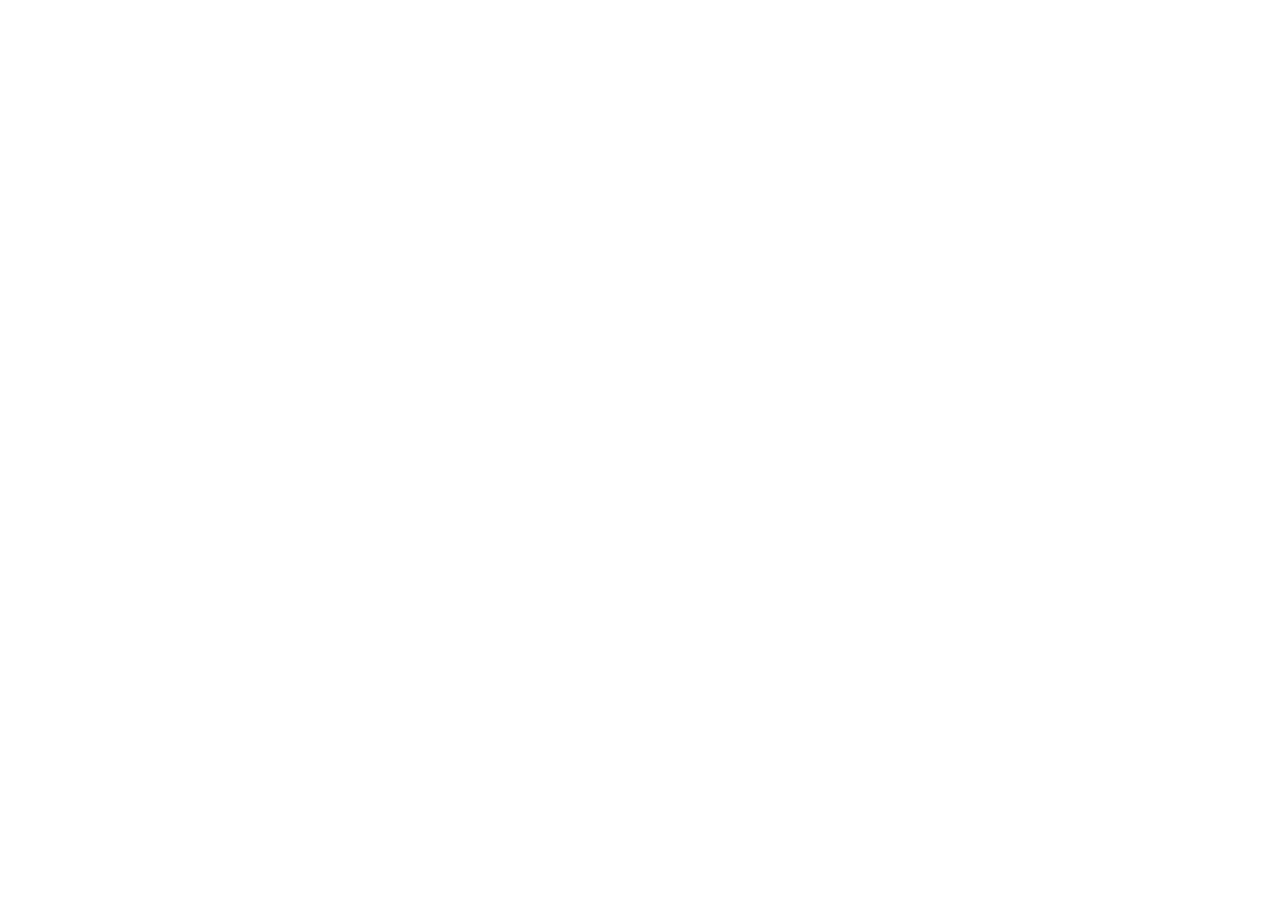
==== index.html @ 5f324039 "first commit" ====
<!doctype html>
<html lang="ru">
<head>
    <meta charset="UTF-8"/>
    <meta name="viewport" content="width=device-width, initial-scale=1.0"/>
    <meta name="theme-color" content="#000000">

    <title>Раскрой</title>
    <link rel="canonical" href="https://yugle7.github.io/wh-cut-test/"/>
    <link rel="icon" type="image/svg+xml" href="favicon.svg">
    <style>
        #print * {
            font-family: system-ui, -apple-system, BlinkMacSystemFont, "Segoe UI", Roboto, "Helvetica Neue", Arial, sans-serif;
            line-height: 1.2;
            font-size: 4mm;
        }

        #print {
            width: 100%;
            height: 100%;
            margin: 0;
            padding: 0;
            background: white;
        }

        table {
            border-collapse: collapse;
        }

        th {
            background-color: lightgray;
            text-align: center;
            print-color-adjust: exact;
            -webkit-print-color-adjust: exact;
        }

        th {
            white-space: nowrap;
        }

        th, td {
            border: 1px solid black;
            padding: 1mm 2mm;
            text-align: center;
            width: fit-content;
        }

        .page {
            position: relative;
            break-before: page;
            page-break-before: always;
            width: 100%;
            height: 100%;
            /*padding: 1cm 3cm 1cm 1cm;*/
        }

        .takes {
            position: absolute;
            bottom: 0;
            right: 0;
            transform-origin: right bottom;
            transform: rotate(90deg) translateY(100%) translateY(2cm) translateX(-100px);
            width: 5cm;
        }

        #print {
            display: flex;
            flex-direction: column;
            gap: 1cm;
            align-items: flex-start;
        }

        body {
            margin: 0;
            padding: 0;
        }

        #print, #print * {
            color: black;
            visibility: visible;
        }

        .line {
            width: 40px;
            height: 4px;
        }

        .black {
            stroke: black;
        }

        @media print {
            @page {
                margin: 0 !important;
                size: A4;
            }

            @page {
                @top-center {
                    content: none;
                }
                @bottom-center {
                    content: none;
                }
            }


        }
    </style>
</head>

<body>

<div id="print">
    <div class="page">
        <table class="takes">
            <thead>
            <tr>
                <th>#</th>
                <th>Длина</th>
                <th>Ширина</th>
                <th>Кол-во</th>
            </tr>
            </thead>
            <tbody>
            <tr>
                <td>2</td>
                <td>
                    <div class="col"><span>384</span>
                        <svg class="line black">
                            <use href="sprite.svg#dash"></use>
                        </svg>
                    </div>
                </td>
                <td>
                    <div class="col"><span>320</span>
                        <svg class="line black">
                            <use href="sprite.svg#dash"></use>
                        </svg>
                    </div>
                </td>
                <td>2</td>
            </tr>
            <tr>
                <td>3</td>
                <td>
                    <div class="col"><span>801</span></div>
                </td>
                <td>
                    <div class="col"><span>320</span>
                        <svg class="line black">
                            <use href="sprite.svg#line"></use>
                        </svg>
                    </div>
                </td>
                <td>6</td>
            </tr>
            <tr>
                <td>4</td>
                <td>
                    <div class="col"><span>802</span>
                        <svg class="line black">
                            <use href="sprite.svg#dash"></use>
                        </svg>
                    </div>
                </td>
                <td>
                    <div class="col"><span>80</span>
                        <svg class="line black">
                            <use href="sprite.svg#dash"></use>
                        </svg>
                        <svg class="line black">
                            <use href="sprite.svg#line"></use>
                        </svg>
                    </div>
                </td>
                <td>1</td>
            </tr>
            <tr>
                <td>5</td>
                <td>
                    <div class="col"><span>600</span>
                        <svg class="line black">
                            <use href="sprite.svg#line"></use>
                        </svg>
                    </div>
                </td>
                <td>
                    <div class="col"><span>80</span>
                        <svg class="line black">
                            <use href="sprite.svg#dash"></use>
                        </svg>
                    </div>
                </td>
                <td>1</td>
            </tr>
            <tr>
                <td>6</td>
                <td>
                    <div class="col"><span>385</span>
                        <svg class="line black">
                            <use href="sprite.svg#dash"></use>
                        </svg>
                    </div>
                </td>
                <td>
                    <div class="col"><span>330</span>
                        <svg class="line black">
                            <use href="sprite.svg#line"></use>
                        </svg>
                        <svg class="line black">
                            <use href="sprite.svg#dash"></use>
                        </svg>
                    </div>
                </td>
                <td>1</td>
            </tr>
            <tr>
                <td>7</td>
                <td>
                    <div class="col"><span>1030</span></div>
                </td>
                <td>
                    <div class="col"><span>330</span>
                        <svg class="line black">
                            <use href="sprite.svg#dash"></use>
                        </svg>
                        <svg class="line black">
                            <use href="sprite.svg#line"></use>
                        </svg>
                    </div>
                </td>
                <td>8</td>
            </tr>
            <tr>
                <td>8</td>
                <td>
                    <div class="col"><span>730</span>
                        <svg class="line black">
                            <use href="sprite.svg#dash"></use>
                        </svg>
                    </div>
                </td>
                <td>
                    <div class="col"><span>330</span>
                        <svg class="line black">
                            <use href="sprite.svg#line"></use>
                        </svg>
                        <svg class="line black">
                            <use href="sprite.svg#line"></use>
                        </svg>
                    </div>
                </td>
                <td>2</td>
            </tr>
            <tr>
                <td>9</td>
                <td>
                    <div class="col"><span>280</span>
                        <svg class="line black">
                            <use href="sprite.svg#dash"></use>
                        </svg>
                    </div>
                </td>
                <td>
                    <div class="col"><span>330</span>
                        <svg class="line black">
                            <use href="sprite.svg#dash"></use>
                        </svg>
                    </div>
                </td>
                <td>2</td>
            </tr>
            </tbody>
        </table>
    </div>
    <div class="page">
        <table class="takes">
            <thead>
            <tr>
                <th>#</th>
                <th>Длина</th>
                <th>Ширина</th>
                <th>Кол-во</th>
            </tr>
            </thead>
            <tbody>
            <tr>
                <td>2</td>
                <td>
                    <div class="col"><span>384</span>
                        <svg class="line black">
                            <use href="sprite.svg#dash"></use>
                        </svg>
                    </div>
                </td>
                <td>
                    <div class="col"><span>320</span>
                        <svg class="line black">
                            <use href="sprite.svg#dash"></use>
                        </svg>
                    </div>
                </td>
                <td>2</td>
            </tr>
            <tr>
                <td>3</td>
                <td>
                    <div class="col"><span>801</span></div>
                </td>
                <td>
                    <div class="col"><span>320</span>
                        <svg class="line black">
                            <use href="sprite.svg#line"></use>
                        </svg>
                    </div>
                </td>
                <td>6</td>
            </tr>
            <tr>
                <td>4</td>
                <td>
                    <div class="col"><span>802</span>
                        <svg class="line black">
                            <use href="sprite.svg#dash"></use>
                        </svg>
                    </div>
                </td>
                <td>
                    <div class="col"><span>80</span>
                        <svg class="line black">
                            <use href="sprite.svg#dash"></use>
                        </svg>
                        <svg class="line black">
                            <use href="sprite.svg#line"></use>
                        </svg>
                    </div>
                </td>
                <td>1</td>
            </tr>
            <tr>
                <td>5</td>
                <td>
                    <div class="col"><span>600</span>
                        <svg class="line black">
                            <use href="sprite.svg#line"></use>
                        </svg>
                    </div>
                </td>
                <td>
                    <div class="col"><span>80</span>
                        <svg class="line black">
                            <use href="sprite.svg#dash"></use>
                        </svg>
                    </div>
                </td>
                <td>1</td>
            </tr>
            <tr>
                <td>6</td>
                <td>
                    <div class="col"><span>385</span>
                        <svg class="line black">
                            <use href="sprite.svg#dash"></use>
                        </svg>
                    </div>
                </td>
                <td>
                    <div class="col"><span>330</span>
                        <svg class="line black">
                            <use href="sprite.svg#line"></use>
                        </svg>
                        <svg class="line black">
                            <use href="sprite.svg#dash"></use>
                        </svg>
                    </div>
                </td>
                <td>1</td>
            </tr>
            <tr>
                <td>7</td>
                <td>
                    <div class="col"><span>1030</span></div>
                </td>
                <td>
                    <div class="col"><span>330</span>
                        <svg class="line black">
                            <use href="sprite.svg#dash"></use>
                        </svg>
                        <svg class="line black">
                            <use href="sprite.svg#line"></use>
                        </svg>
                    </div>
                </td>
                <td>8</td>
            </tr>
            <tr>
                <td>8</td>
                <td>
                    <div class="col"><span>730</span>
                        <svg class="line black">
                            <use href="sprite.svg#dash"></use>
                        </svg>
                    </div>
                </td>
                <td>
                    <div class="col"><span>330</span>
                        <svg class="line black">
                            <use href="sprite.svg#line"></use>
                        </svg>
                        <svg class="line black">
                            <use href="sprite.svg#line"></use>
                        </svg>
                    </div>
                </td>
                <td>2</td>
            </tr>
            <tr>
                <td>9</td>
                <td>
                    <div class="col"><span>280</span>
                        <svg class="line black">
                            <use href="sprite.svg#dash"></use>
                        </svg>
                    </div>
                </td>
                <td>
                    <div class="col"><span>330</span>
                        <svg class="line black">
                            <use href="sprite.svg#dash"></use>
                        </svg>
                    </div>
                </td>
                <td>2</td>
            </tr>
            </tbody>
        </table>
    </div>
    <div class="page">
        <table class="takes">
            <thead>
            <tr>
                <th>#</th>
                <th>Длина</th>
                <th>Ширина</th>
                <th>Кол-во</th>
            </tr>
            </thead>
            <tbody>
            <tr>
                <td>1</td>
                <td>
                    <div class="col"><span>568</span></div>
                </td>
                <td>
                    <div class="col"><span>80</span>
                        <svg class="line black">
                            <use href="sprite.svg#line"></use>
                        </svg>
                        <svg class="line black">
                            <use href="sprite.svg#dash"></use>
                        </svg>
                    </div>
                </td>
                <td>1</td>
            </tr>
            </tbody>
        </table>
    </div>
</div>

<script>
    window.print();
</script>

</body>
</html>
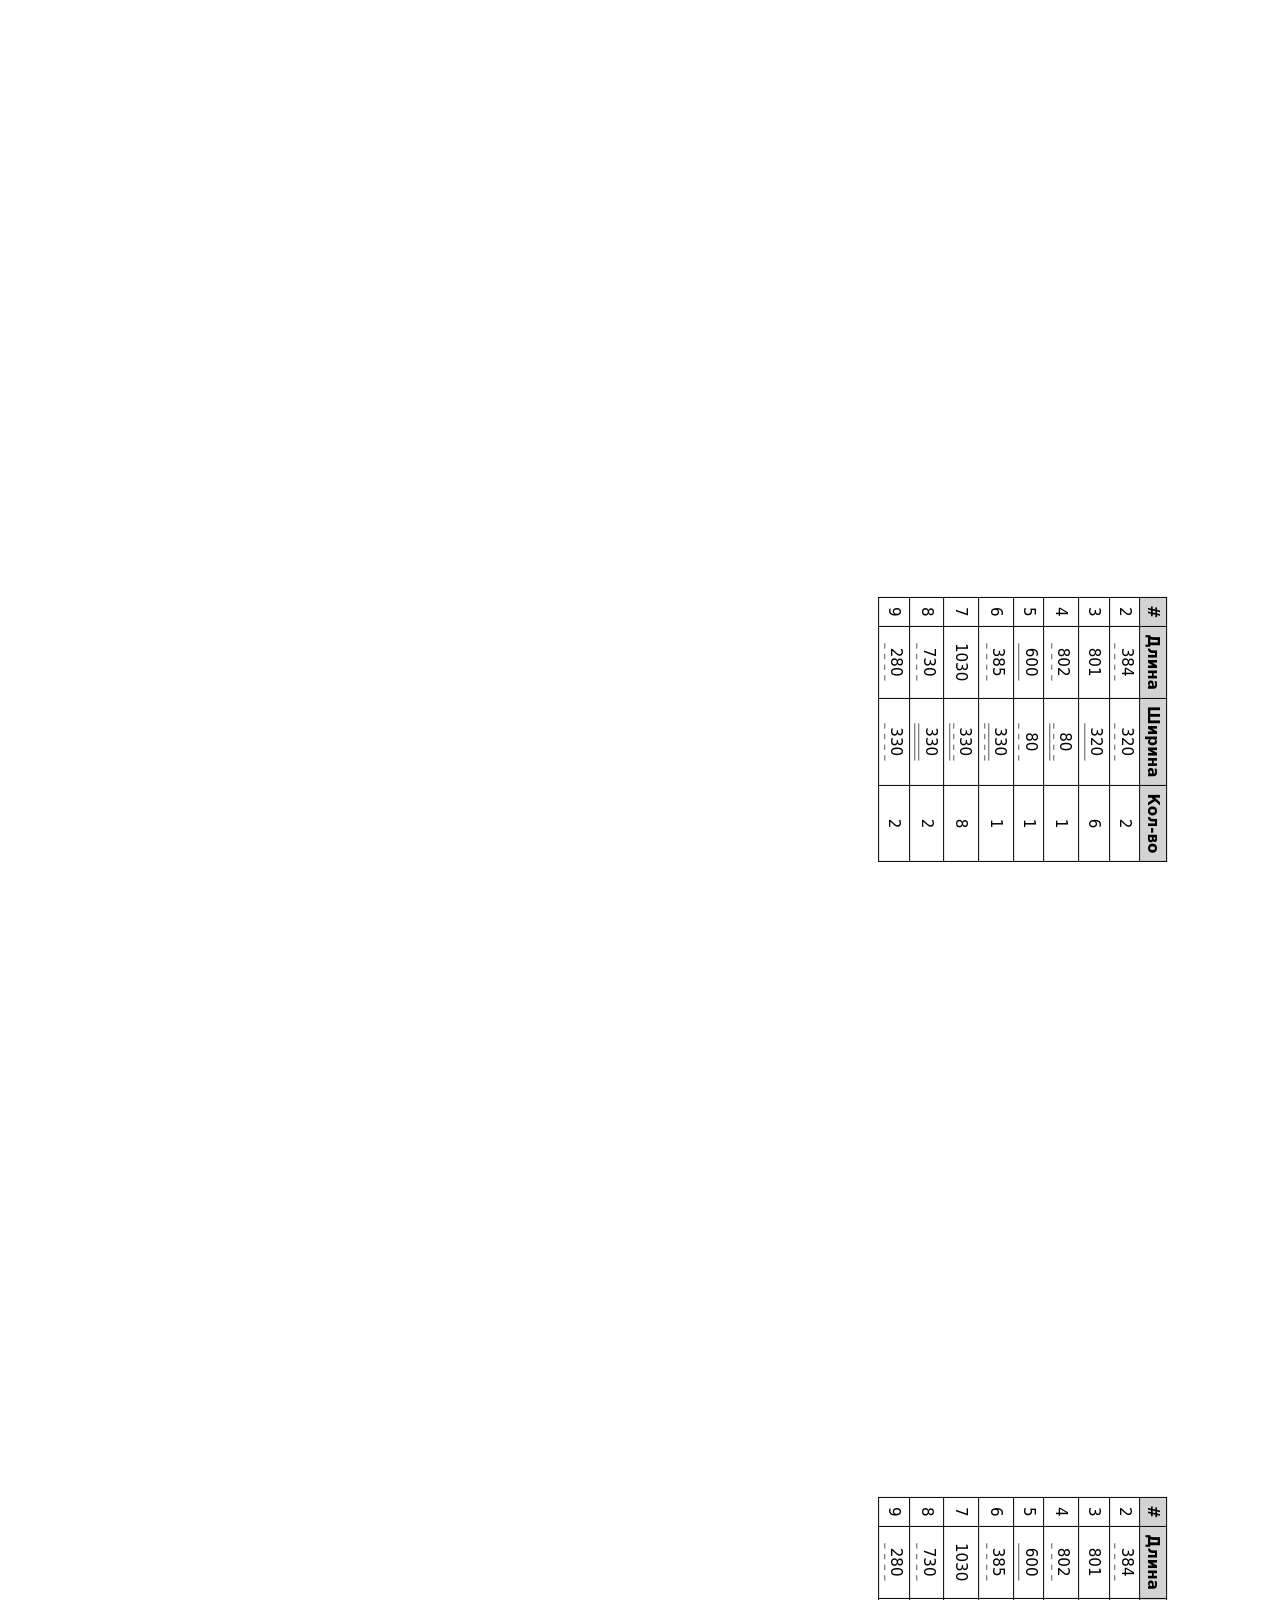
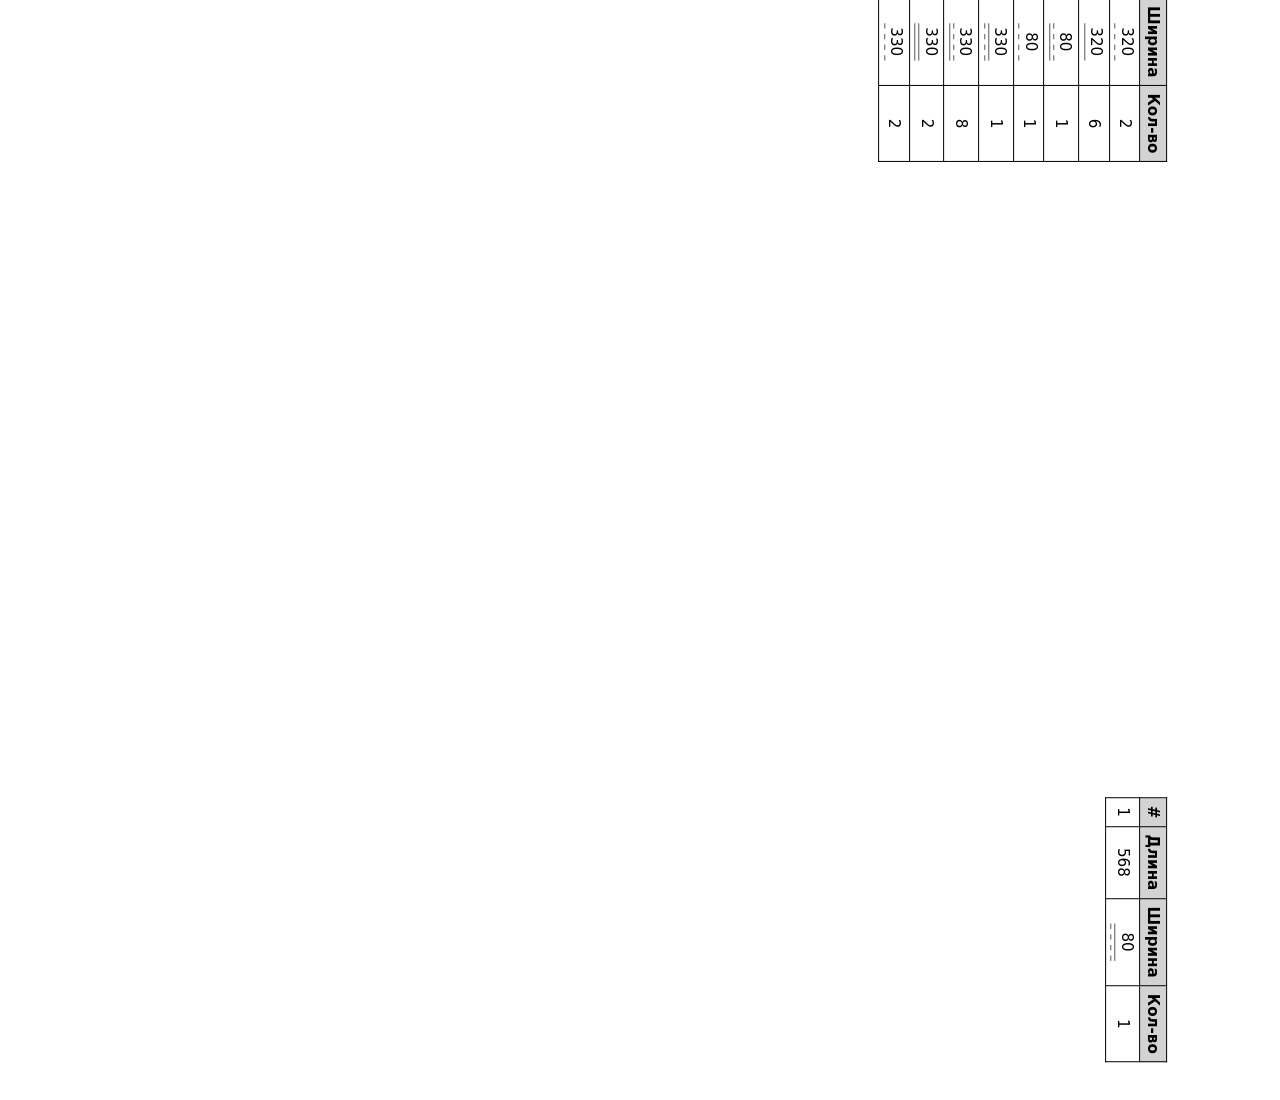
==== commit 529d47c0: "first commit" ====
--- a/index.html
+++ b/index.html
@@ -16,10 +16,9 @@
         }
 
         #print {
+            display: block;
             width: 100%;
             height: 100%;
-            margin: 0;
-            padding: 0;
             background: white;
         }
 
@@ -46,29 +45,25 @@
         }
 
         .page {
-            position: relative;
-            break-before: page;
-            page-break-before: always;
-            width: 100%;
-            height: 100%;
-            /*padding: 1cm 3cm 1cm 1cm;*/
-        }
-
-        .takes {
-            position: absolute;
-            bottom: 0;
-            right: 0;
-            transform-origin: right bottom;
-            transform: rotate(90deg) translateY(100%) translateY(2cm) translateX(-100px);
-            width: 5cm;
-        }
-
-        #print {
             display: flex;
             flex-direction: column;
-            gap: 1cm;
-            align-items: flex-start;
-        }
+            justify-content: flex-end;
+            align-items: flex-end;
+            width: 100%;
+            height: 100vh; /* или 100%, но vh надёжнее для печати */
+            box-sizing: border-box;
+            padding: 1cm 3cm 1cm 1cm;
+            page-break-after: always;
+            break-after: page;
+        }
+
+        .takes {
+            transform: rotate(90deg) translateY(100%); /* поворачиваем таблицу против часовой */
+            transform-origin: right bottom; /* точка поворота – правый нижний угол */
+            width: auto; /* ширина подстраивается под содержимое */
+            /* убрать все absolute-свойства и лишние translate */
+        }
+
 
         body {
             margin: 0;
@@ -78,6 +73,14 @@
         #print, #print * {
             color: black;
             visibility: visible;
+        }
+
+        .col {
+            display: flex;
+            flex-direction: column;
+            gap: 0;
+            width: 100%;
+            align-items: center;
         }
 
         .line {
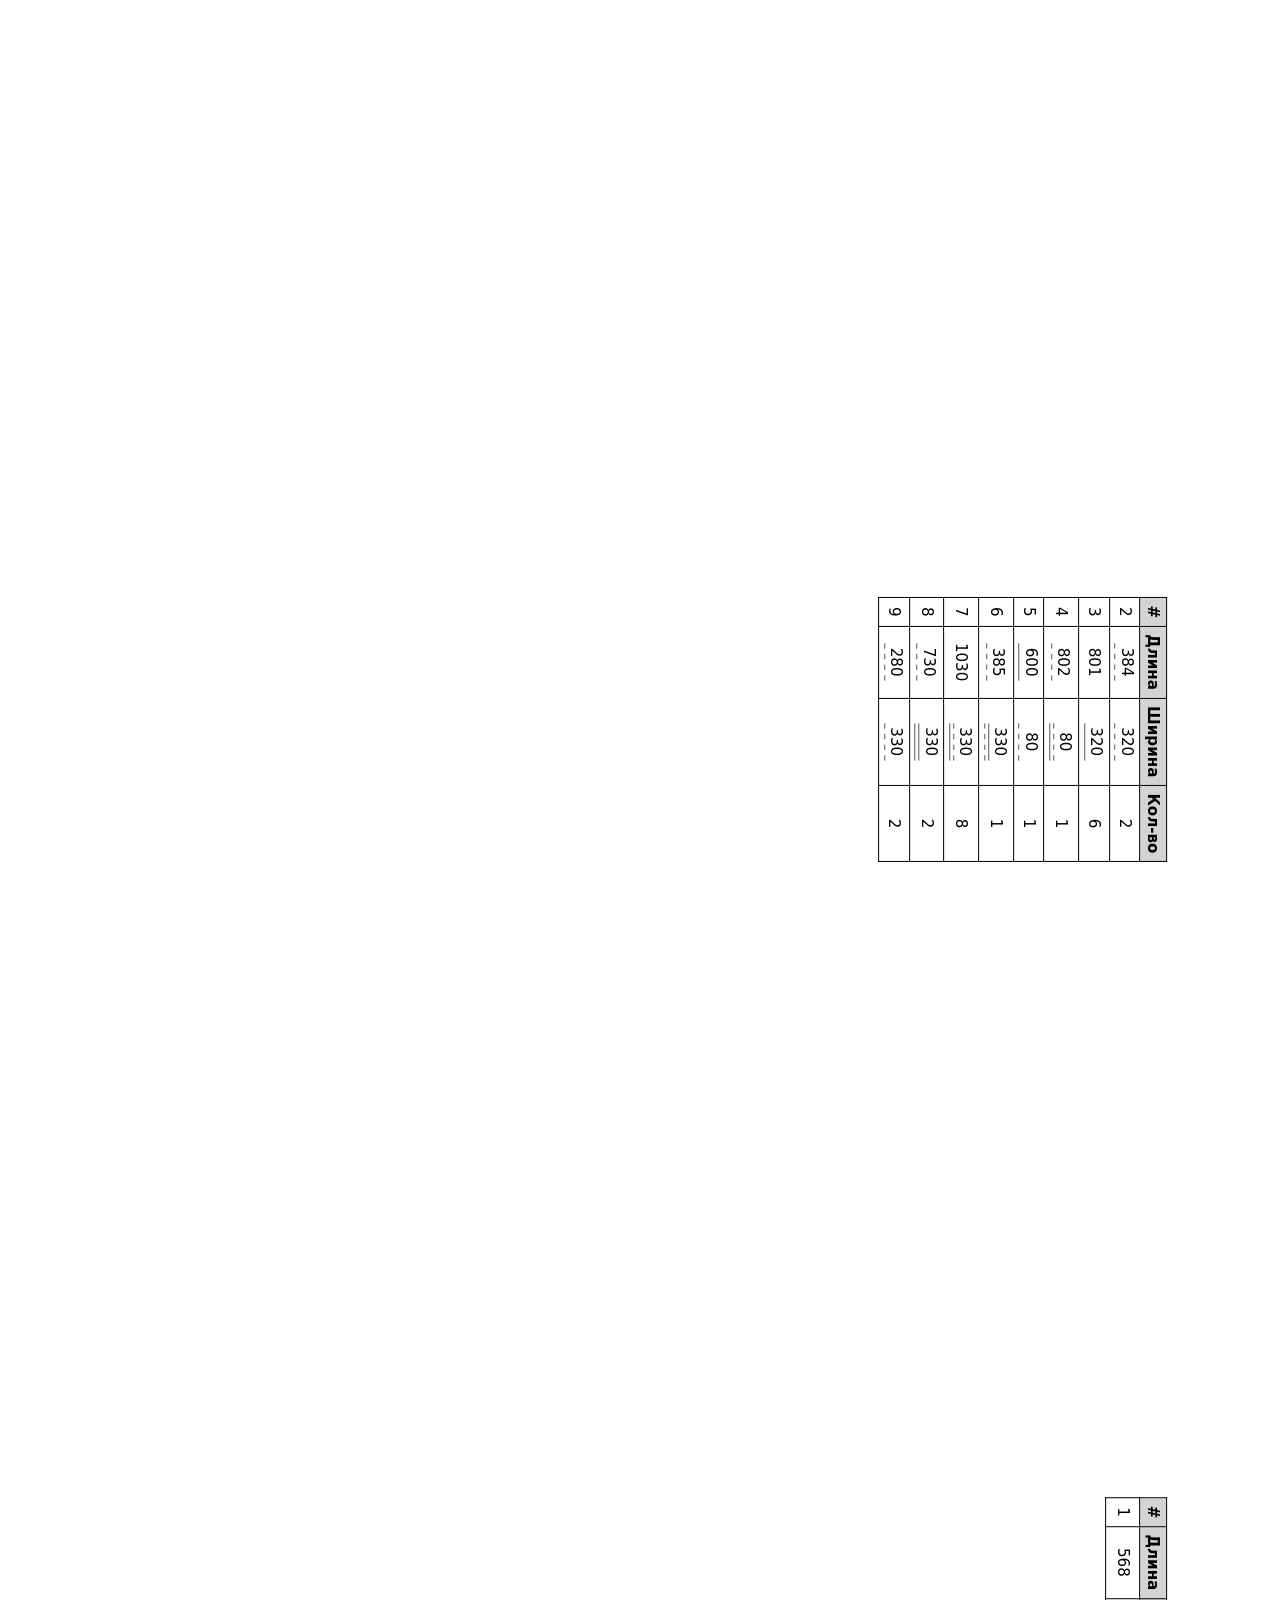
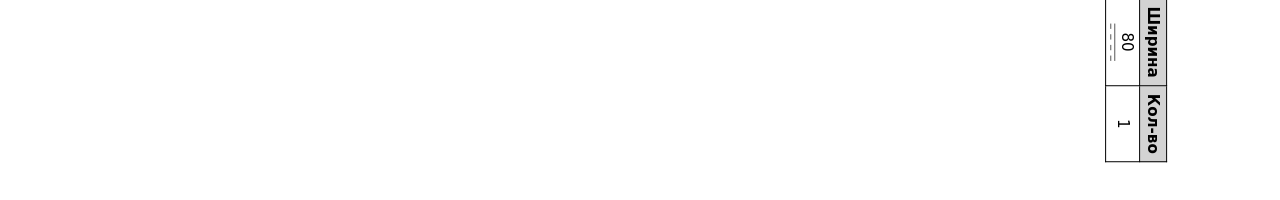
==== commit f619b5b9: "first commit" ====
--- a/index.html
+++ b/index.html
@@ -44,24 +44,28 @@
             width: fit-content;
         }
 
+
         .page {
             display: flex;
             flex-direction: column;
             justify-content: flex-end;
             align-items: flex-end;
             width: 100%;
-            height: 100vh; /* или 100%, но vh надёжнее для печати */
+            height: 100vh;
             box-sizing: border-box;
             padding: 1cm 3cm 1cm 1cm;
             page-break-after: always;
             break-after: page;
+            overflow: hidden;
+            page-break-inside: avoid;
         }
 
         .takes {
-            transform: rotate(90deg) translateY(100%); /* поворачиваем таблицу против часовой */
-            transform-origin: right bottom; /* точка поворота – правый нижний угол */
-            width: auto; /* ширина подстраивается под содержимое */
-            /* убрать все absolute-свойства и лишние translate */
+            transform: rotate(90deg) translateY(100%);
+            transform-origin: right bottom;
+            width: auto;
+            -webkit-transform: rotate(90deg) translateY(100%);
+            -webkit-transform-origin: right bottom;
         }
 
 
@@ -289,168 +293,6 @@
             </thead>
             <tbody>
             <tr>
-                <td>2</td>
-                <td>
-                    <div class="col"><span>384</span>
-                        <svg class="line black">
-                            <use href="sprite.svg#dash"></use>
-                        </svg>
-                    </div>
-                </td>
-                <td>
-                    <div class="col"><span>320</span>
-                        <svg class="line black">
-                            <use href="sprite.svg#dash"></use>
-                        </svg>
-                    </div>
-                </td>
-                <td>2</td>
-            </tr>
-            <tr>
-                <td>3</td>
-                <td>
-                    <div class="col"><span>801</span></div>
-                </td>
-                <td>
-                    <div class="col"><span>320</span>
-                        <svg class="line black">
-                            <use href="sprite.svg#line"></use>
-                        </svg>
-                    </div>
-                </td>
-                <td>6</td>
-            </tr>
-            <tr>
-                <td>4</td>
-                <td>
-                    <div class="col"><span>802</span>
-                        <svg class="line black">
-                            <use href="sprite.svg#dash"></use>
-                        </svg>
-                    </div>
-                </td>
-                <td>
-                    <div class="col"><span>80</span>
-                        <svg class="line black">
-                            <use href="sprite.svg#dash"></use>
-                        </svg>
-                        <svg class="line black">
-                            <use href="sprite.svg#line"></use>
-                        </svg>
-                    </div>
-                </td>
-                <td>1</td>
-            </tr>
-            <tr>
-                <td>5</td>
-                <td>
-                    <div class="col"><span>600</span>
-                        <svg class="line black">
-                            <use href="sprite.svg#line"></use>
-                        </svg>
-                    </div>
-                </td>
-                <td>
-                    <div class="col"><span>80</span>
-                        <svg class="line black">
-                            <use href="sprite.svg#dash"></use>
-                        </svg>
-                    </div>
-                </td>
-                <td>1</td>
-            </tr>
-            <tr>
-                <td>6</td>
-                <td>
-                    <div class="col"><span>385</span>
-                        <svg class="line black">
-                            <use href="sprite.svg#dash"></use>
-                        </svg>
-                    </div>
-                </td>
-                <td>
-                    <div class="col"><span>330</span>
-                        <svg class="line black">
-                            <use href="sprite.svg#line"></use>
-                        </svg>
-                        <svg class="line black">
-                            <use href="sprite.svg#dash"></use>
-                        </svg>
-                    </div>
-                </td>
-                <td>1</td>
-            </tr>
-            <tr>
-                <td>7</td>
-                <td>
-                    <div class="col"><span>1030</span></div>
-                </td>
-                <td>
-                    <div class="col"><span>330</span>
-                        <svg class="line black">
-                            <use href="sprite.svg#dash"></use>
-                        </svg>
-                        <svg class="line black">
-                            <use href="sprite.svg#line"></use>
-                        </svg>
-                    </div>
-                </td>
-                <td>8</td>
-            </tr>
-            <tr>
-                <td>8</td>
-                <td>
-                    <div class="col"><span>730</span>
-                        <svg class="line black">
-                            <use href="sprite.svg#dash"></use>
-                        </svg>
-                    </div>
-                </td>
-                <td>
-                    <div class="col"><span>330</span>
-                        <svg class="line black">
-                            <use href="sprite.svg#line"></use>
-                        </svg>
-                        <svg class="line black">
-                            <use href="sprite.svg#line"></use>
-                        </svg>
-                    </div>
-                </td>
-                <td>2</td>
-            </tr>
-            <tr>
-                <td>9</td>
-                <td>
-                    <div class="col"><span>280</span>
-                        <svg class="line black">
-                            <use href="sprite.svg#dash"></use>
-                        </svg>
-                    </div>
-                </td>
-                <td>
-                    <div class="col"><span>330</span>
-                        <svg class="line black">
-                            <use href="sprite.svg#dash"></use>
-                        </svg>
-                    </div>
-                </td>
-                <td>2</td>
-            </tr>
-            </tbody>
-        </table>
-    </div>
-    <div class="page">
-        <table class="takes">
-            <thead>
-            <tr>
-                <th>#</th>
-                <th>Длина</th>
-                <th>Ширина</th>
-                <th>Кол-во</th>
-            </tr>
-            </thead>
-            <tbody>
-            <tr>
                 <td>1</td>
                 <td>
                     <div class="col"><span>568</span></div>
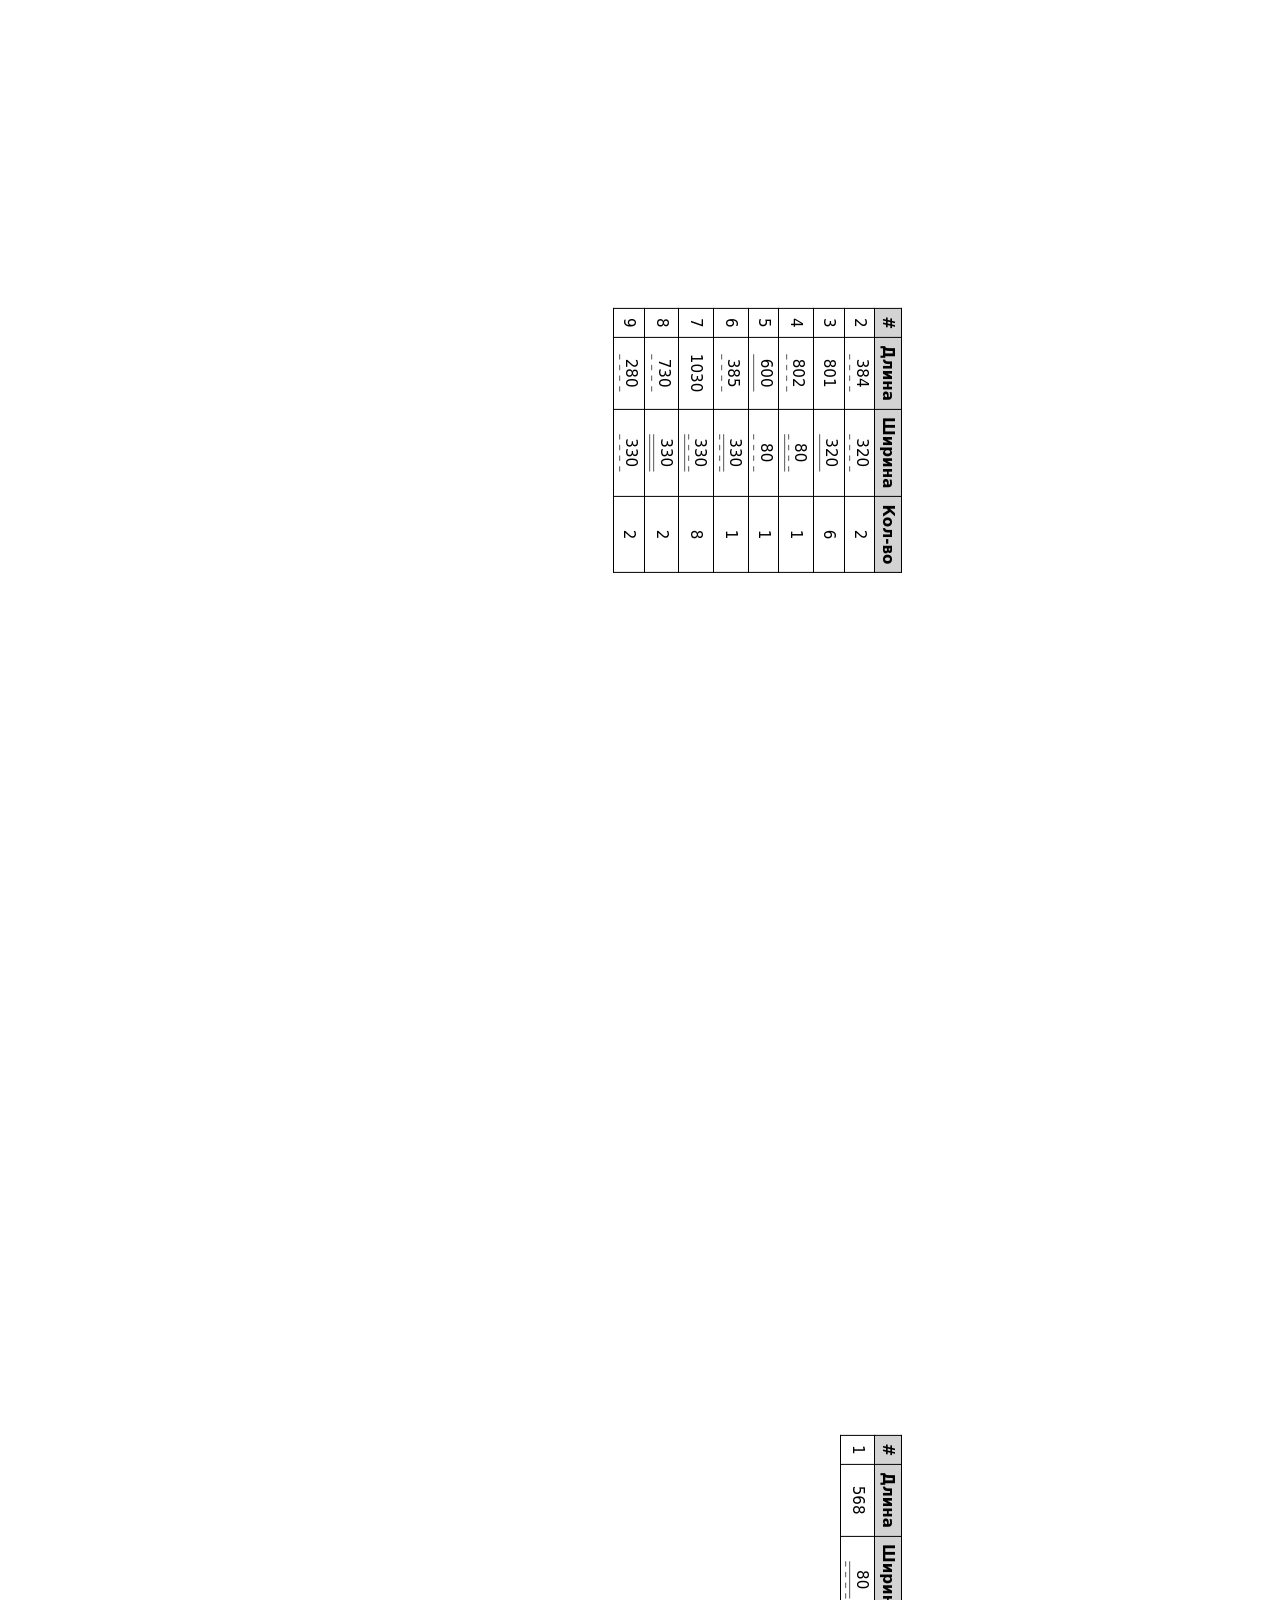
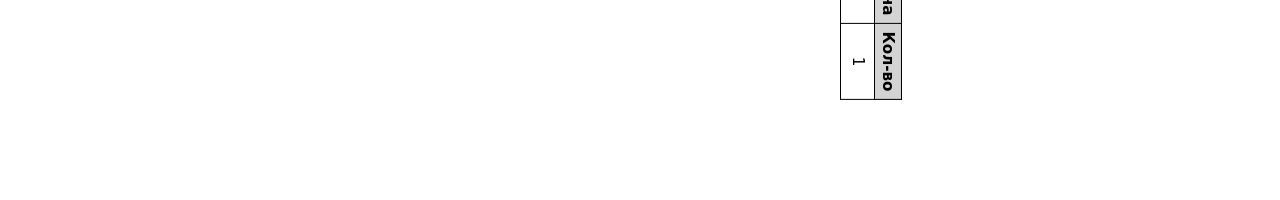
==== commit 2f8632bc: "first commit" ====
--- a/index.html
+++ b/index.html
@@ -61,11 +61,15 @@
         }
 
         .takes {
-            transform: rotate(90deg) translateY(100%);
-            transform-origin: right bottom;
+            /*transform: rotate(90deg) translateY(100%);*/
+            /*transform-origin: right bottom;*/
+            transform: rotate(90deg) translateX(-100%);
+            transform-origin: left top;
             width: auto;
-            -webkit-transform: rotate(90deg) translateY(100%);
-            -webkit-transform-origin: right bottom;
+            /*-webkit-transform: rotate(90deg) translateY(100%);*/
+            /*-webkit-transform-origin: right bottom;*/
+            -webkit-transform: rotate(90deg) translateX(-100%);
+            -webkit-transform-origin: left top;
         }
 
 
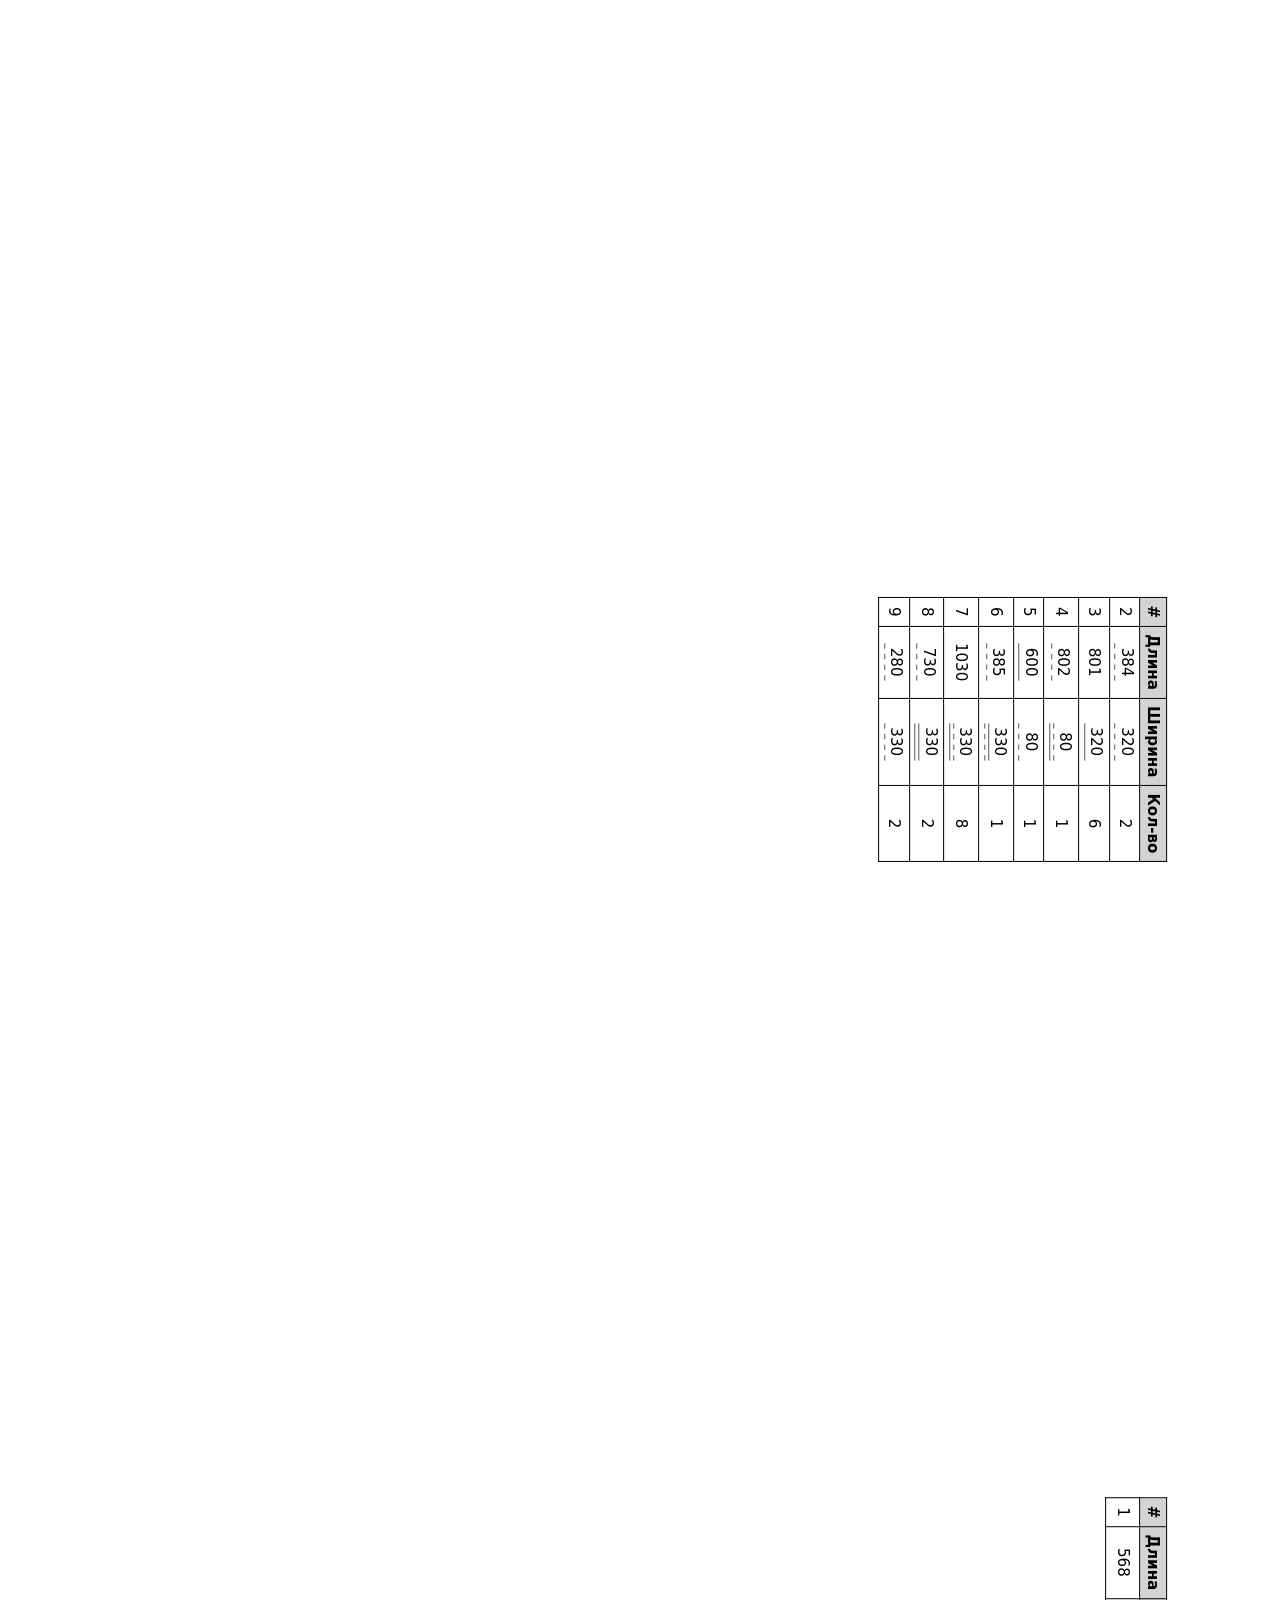
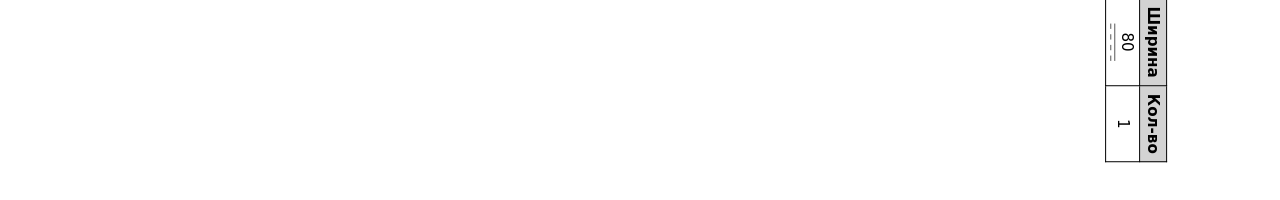
==== commit b229adf3: "first commit" ====
--- a/index.html
+++ b/index.html
@@ -61,15 +61,13 @@
         }
 
         .takes {
-            /*transform: rotate(90deg) translateY(100%);*/
-            /*transform-origin: right bottom;*/
-            transform: rotate(90deg) translateX(-100%);
-            transform-origin: left top;
+            transform: rotate(90deg) translateY(100%);
+            transform-origin: right bottom;
             width: auto;
-            /*-webkit-transform: rotate(90deg) translateY(100%);*/
-            /*-webkit-transform-origin: right bottom;*/
-            -webkit-transform: rotate(90deg) translateX(-100%);
-            -webkit-transform-origin: left top;
+            -webkit-transform: rotate(90deg) translateY(100%);
+            -webkit-transform-origin: right bottom;
+            page-break-inside: avoid;
+            break-inside: avoid;
         }
 
 
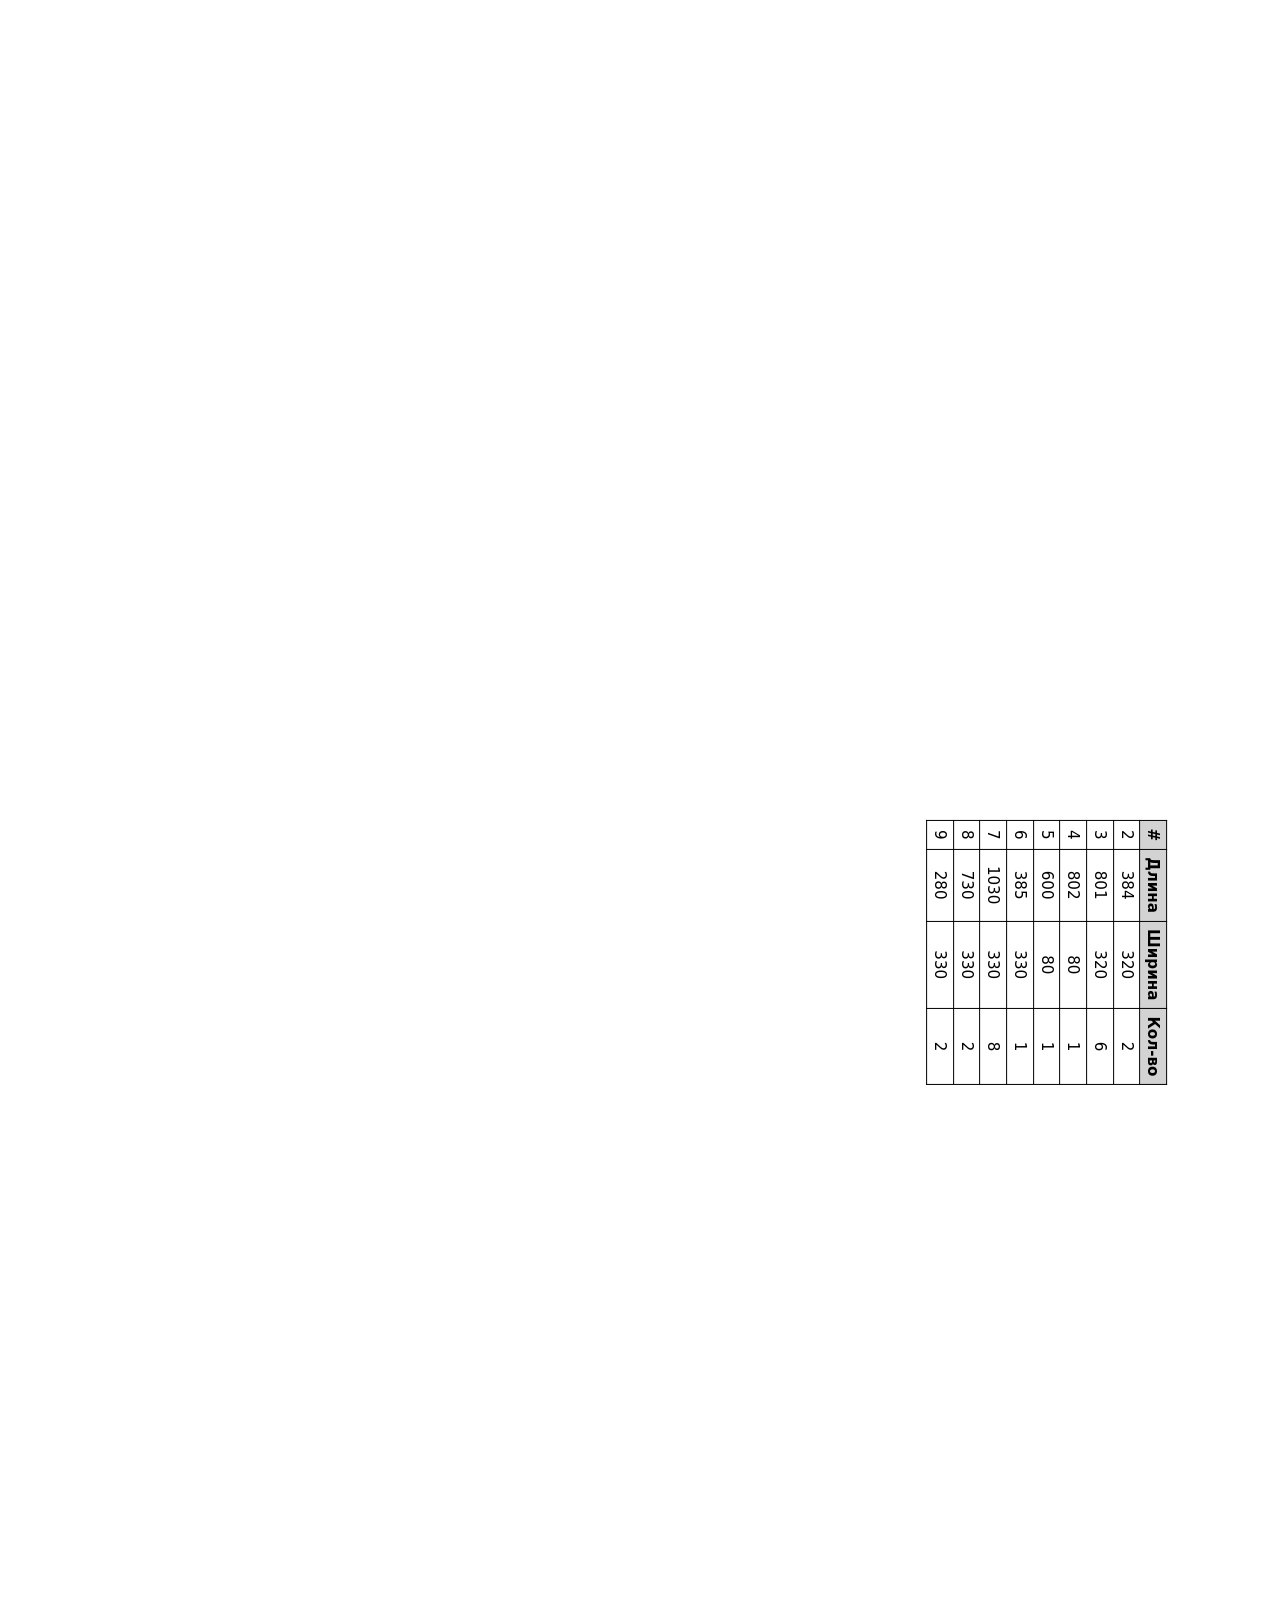
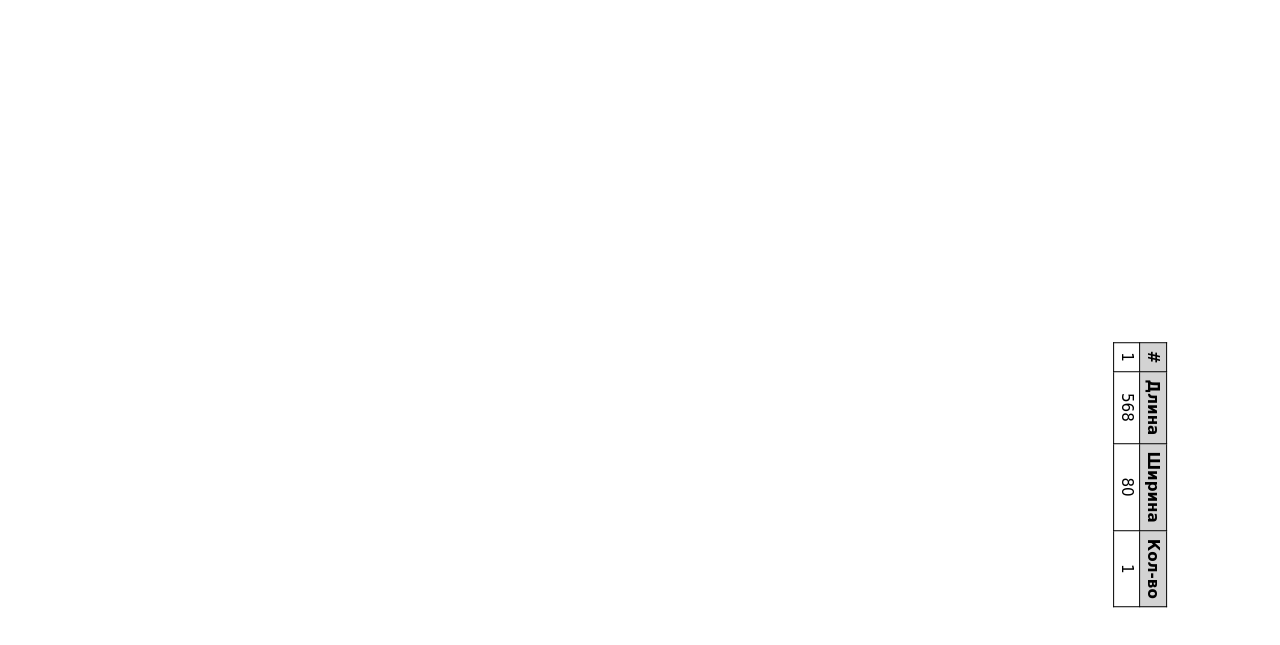
==== commit 6dd3ed67: "first commit" ====
--- a/index.html
+++ b/index.html
@@ -44,14 +44,19 @@
             width: fit-content;
         }
 
-
+        tbody,
+        thead,
+        tr {
+            break-inside: avoid;
+            page-break-inside: avoid;
+        }
         .page {
             display: flex;
             flex-direction: column;
             justify-content: flex-end;
             align-items: flex-end;
             width: 100%;
-            height: 100vh;
+            min-height: 297mm;
             box-sizing: border-box;
             padding: 1cm 3cm 1cm 1cm;
             page-break-after: always;
@@ -136,16 +141,12 @@
                 <td>2</td>
                 <td>
                     <div class="col"><span>384</span>
-                        <svg class="line black">
-                            <use href="sprite.svg#dash"></use>
-                        </svg>
+                        
                     </div>
                 </td>
                 <td>
                     <div class="col"><span>320</span>
-                        <svg class="line black">
-                            <use href="sprite.svg#dash"></use>
-                        </svg>
+                        
                     </div>
                 </td>
                 <td>2</td>
@@ -157,9 +158,7 @@
                 </td>
                 <td>
                     <div class="col"><span>320</span>
-                        <svg class="line black">
-                            <use href="sprite.svg#line"></use>
-                        </svg>
+                        
                     </div>
                 </td>
                 <td>6</td>
@@ -168,19 +167,13 @@
                 <td>4</td>
                 <td>
                     <div class="col"><span>802</span>
-                        <svg class="line black">
-                            <use href="sprite.svg#dash"></use>
-                        </svg>
+                        
                     </div>
                 </td>
                 <td>
                     <div class="col"><span>80</span>
-                        <svg class="line black">
-                            <use href="sprite.svg#dash"></use>
-                        </svg>
-                        <svg class="line black">
-                            <use href="sprite.svg#line"></use>
-                        </svg>
+                        
+                        
                     </div>
                 </td>
                 <td>1</td>
@@ -189,16 +182,12 @@
                 <td>5</td>
                 <td>
                     <div class="col"><span>600</span>
-                        <svg class="line black">
-                            <use href="sprite.svg#line"></use>
-                        </svg>
+                        
                     </div>
                 </td>
                 <td>
                     <div class="col"><span>80</span>
-                        <svg class="line black">
-                            <use href="sprite.svg#dash"></use>
-                        </svg>
+                        
                     </div>
                 </td>
                 <td>1</td>
@@ -207,19 +196,13 @@
                 <td>6</td>
                 <td>
                     <div class="col"><span>385</span>
-                        <svg class="line black">
-                            <use href="sprite.svg#dash"></use>
-                        </svg>
-                    </div>
-                </td>
-                <td>
-                    <div class="col"><span>330</span>
-                        <svg class="line black">
-                            <use href="sprite.svg#line"></use>
-                        </svg>
-                        <svg class="line black">
-                            <use href="sprite.svg#dash"></use>
-                        </svg>
+                        
+                    </div>
+                </td>
+                <td>
+                    <div class="col"><span>330</span>
+                        
+                        
                     </div>
                 </td>
                 <td>1</td>
@@ -231,12 +214,8 @@
                 </td>
                 <td>
                     <div class="col"><span>330</span>
-                        <svg class="line black">
-                            <use href="sprite.svg#dash"></use>
-                        </svg>
-                        <svg class="line black">
-                            <use href="sprite.svg#line"></use>
-                        </svg>
+                        
+                        
                     </div>
                 </td>
                 <td>8</td>
@@ -245,19 +224,13 @@
                 <td>8</td>
                 <td>
                     <div class="col"><span>730</span>
-                        <svg class="line black">
-                            <use href="sprite.svg#dash"></use>
-                        </svg>
-                    </div>
-                </td>
-                <td>
-                    <div class="col"><span>330</span>
-                        <svg class="line black">
-                            <use href="sprite.svg#line"></use>
-                        </svg>
-                        <svg class="line black">
-                            <use href="sprite.svg#line"></use>
-                        </svg>
+                        
+                    </div>
+                </td>
+                <td>
+                    <div class="col"><span>330</span>
+                        
+                        
                     </div>
                 </td>
                 <td>2</td>
@@ -266,16 +239,12 @@
                 <td>9</td>
                 <td>
                     <div class="col"><span>280</span>
-                        <svg class="line black">
-                            <use href="sprite.svg#dash"></use>
-                        </svg>
-                    </div>
-                </td>
-                <td>
-                    <div class="col"><span>330</span>
-                        <svg class="line black">
-                            <use href="sprite.svg#dash"></use>
-                        </svg>
+                        
+                    </div>
+                </td>
+                <td>
+                    <div class="col"><span>330</span>
+                        
                     </div>
                 </td>
                 <td>2</td>
@@ -301,12 +270,8 @@
                 </td>
                 <td>
                     <div class="col"><span>80</span>
-                        <svg class="line black">
-                            <use href="sprite.svg#line"></use>
-                        </svg>
-                        <svg class="line black">
-                            <use href="sprite.svg#dash"></use>
-                        </svg>
+                        
+                        
                     </div>
                 </td>
                 <td>1</td>
